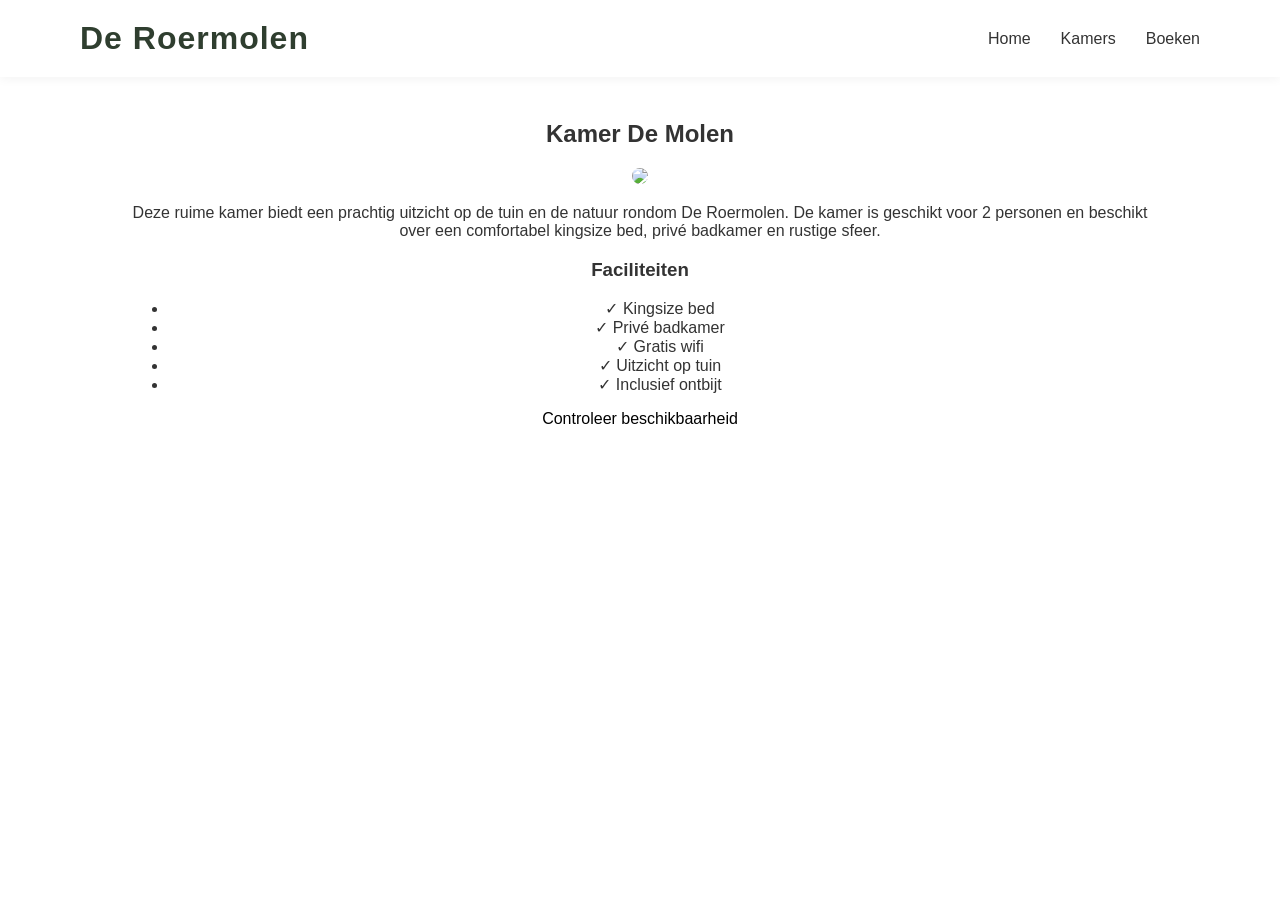
==== kamer-molen.html @ c5a3c2ef "Create kamer-molen.html" ====
<!DOCTYPE html>
<html lang="nl">

<head>

<meta charset="UTF-8">
<meta name="viewport" content="width=device-width, initial-scale=1">

<title>Kamer De Molen | De Roermolen</title>

<link rel="stylesheet" href="style.css">

</head>

<body>

<header>

<div class="logo">De Roermolen</div>

<nav>
<a href="index.html">Home</a>
<a href="index.html#verblijf">Kamers</a>
<a href="index.html#booking">Boeken</a>
</nav>

</header>


<section class="section">

<h1>Kamer De Molen</h1>

<img src="images/kamer1.jpg" style="width:100%;max-width:900px;border-radius:10px;">

<p>

Deze ruime kamer biedt een prachtig uitzicht op de tuin en de natuur rondom De Roermolen.  
De kamer is geschikt voor 2 personen en beschikt over een comfortabel kingsize bed, privé badkamer en rustige sfeer.

</p>

<h3>Faciliteiten</h3>

<ul>

<li>✓ Kingsize bed</li>
<li>✓ Privé badkamer</li>
<li>✓ Gratis wifi</li>
<li>✓ Uitzicht op tuin</li>
<li>✓ Inclusief ontbijt</li>

</ul>

<a class="btn" href="index.html#booking">Controleer beschikbaarheid</a>

</section>

</body>
</html>
---- style.css ----
body{

margin:0;
font-family:Arial;
color:#333;

}

header{
display:flex;
justify-content:space-between;
align-items:center;
padding:20px 80px;
background:white;
position:fixed;
top:0;
width:100%;
box-sizing:border-box;
z-index:1000;
box-shadow:0 2px 10px rgba(0,0,0,0.05);
  
}

nav a{
position:relative;
text-decoration:none;
color:#333;
font-weight:500;
font-size:16px;
}

nav a::after{
content:"";
position:absolute;
left:0;
bottom:-4px;
width:0;
height:2px;
background:#6b8e23;
transition:0.3s;
}

nav a:hover::after{
width:100%;
}

nav{
display:flex;
gap:30px;
}

.hero{
height:90vh;
position:relative;
display:flex;
align-items:flex-start;
justify-content:center;
text-align:center;
color:white;
padding-top:160px;
overflow:hidden;
background:url("images/hero.jpg") center/cover no-repeat;
}

.slider{
position:absolute;
width:100%;
height:100%;
}

.slide{
position:absolute;
width:100%;
height:100%;
object-fit:cover;
opacity:0;
transition:opacity 1s;
}

.slide.active{
opacity:1;
}

.hero::before{
content:"";
position:absolute;
top:0;
left:0;
width:100%;
height:100%;
background:rgba(0,0,0,0.45);
}

.hero-text{
position:relative;
z-index:2;
max-width:700px;
margin-top:-40px;
}

.hero h1{
font-size:72px;
text-shadow:0 4px 20px rgba(0,0,0,0.7);
}

.hero p{
font-size:20px;
text-shadow:0 2px 10px rgba(0,0,0,0.7);

}

.logo{
font-size:32px;
font-weight:900;
letter-spacing:1px;
color:#2f3e2f;
}

.btn{

background:white;
color:black;
padding:14px 30px;
border-radius:30px;
text-decoration:none;

}

.section{

padding:100px 10%;
text-align:center;

}

.cards{

display:flex;
gap:40px;
justify-content:center;

}

.card{
width:300px;
background:white;
border-radius:10px;
overflow:hidden;
box-shadow:0 6px 20px rgba(0,0,0,0.08);
transition:0.3s;
}

.card:hover{
transform:translateY(-5px);
}

.card img{
width:100%;
height:220px;
object-fit:cover;
}

.gallery{

display:grid;
grid-template-columns:repeat(4,1fr);
gap:10px;

}

.gallery img{

width:100%;
height:250px;
object-fit:cover;

}

.reviews{

background:#f5f5f5;
padding:80px;
text-align:center;

}

.review-grid{

display:flex;
gap:40px;
justify-content:center;

}

form{

max-width:500px;
margin:auto;
display:flex;
flex-direction:column;
gap:15px;

}

input, textarea{

padding:12px;

}

button{

padding:12px;
background:black;
color:white;
border:none;

}

footer{

background:#222;
color:white;
padding:40px;
text-align:center;
}

header h1{
font-size:34px;
font-weight:800;
margin:0;
letter-spacing:1px;
}

@media (max-width:900px){

header{
flex-direction:column;
text-align:center;
}

header h1{
font-size:32px;
font-weight:800;
margin:0;
}

.cards{
flex-direction:column;
align-items:center;
}

.review-grid{
flex-direction:column;
}

.gallery{
grid-template-columns:repeat(2,1fr);
}

.hero h1{
font-size:40px;
}

}
.availability{
padding:80px 20px;
text-align:center;
}

.availability-content{
display:flex;
justify-content:center;
}

.availability iframe{
width:600px;
height:400px;
border:0;
}
.booking-box{
display:flex;
gap:15px;
justify-content:center;
margin-bottom:40px;
flex-wrap:wrap;
}

.map{
display:flex;
justify-content:center;
}

.map iframe{
width:100%;
max-width:1000px;
height:500px;
border:0;
border-radius:10px;
}
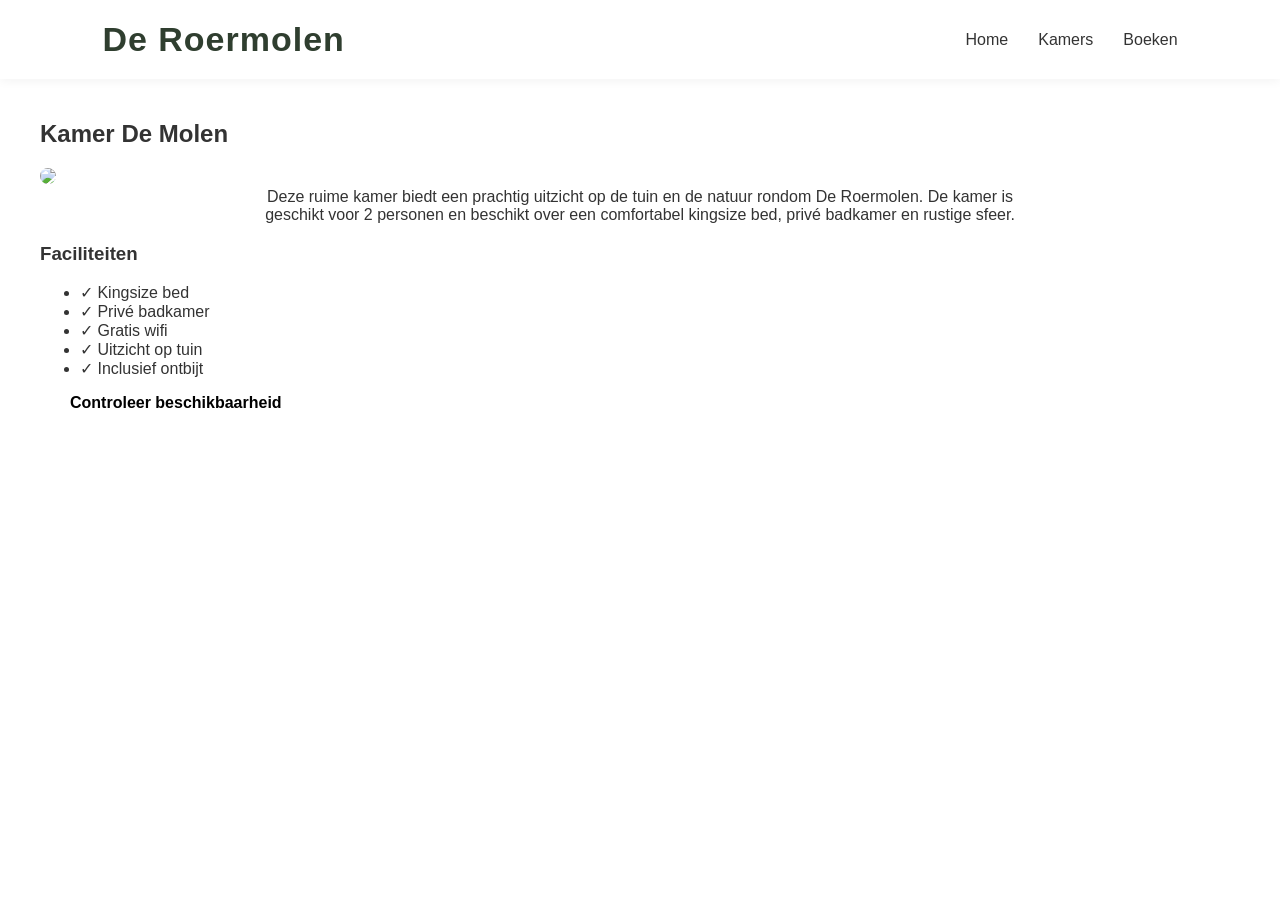
==== commit ccc18fa8: "Update kamer-molen.html" ====
--- a/kamer-molen.html
+++ b/kamer-molen.html
@@ -31,7 +31,7 @@
 
 <h1>Kamer De Molen</h1>
 
-<img src="images/kamer1.jpg" style="width:100%;max-width:900px;border-radius:10px;">
+<img src="images/Kamer 2 keuken.jpg" style="width:100%;max-width:900px;border-radius:10px;">
 
 <p>
 
--- a/style.css
+++ b/style.css
@@ -1,3 +1,7 @@
+html{
+scroll-behavior:smooth;
+}
+
 body{
 
 margin:0;
@@ -10,15 +14,61 @@
 display:flex;
 justify-content:space-between;
 align-items:center;
-padding:20px 80px;
+padding:20px 8%;
 background:white;
 position:fixed;
 top:0;
+left:0;
 width:100%;
 box-sizing:border-box;
 z-index:1000;
 box-shadow:0 2px 10px rgba(0,0,0,0.05);
-  
+}
+
+/* HERO FULL WIDTH */
+.hero{
+height:90vh;
+position:relative;
+display:flex;
+align-items:center;
+justify-content:center;
+text-align:center;
+color:white;
+overflow:hidden;
+background:url("images/hero.jpg") center/cover no-repeat;
+width:100%;
+margin-top:80px;
+}
+
+/* GEWONE SECTIONS GECENTREERD */
+section:not(.hero){
+scroll-margin-top:100px;
+padding:100px 20px;
+max-width:1200px;
+margin:auto;
+}
+
+section h2{
+text-align:center;
+margin-bottom:40px;
+font-size:32px;
+position:relative;
+}
+
+section h2::after{
+content:"";
+width:60px;
+height:3px;
+background:#6b8e23;
+display:block;
+margin:10px auto 0;
+border-radius:3px;
+}
+
+section p{
+text-align:center;
+max-width:800px;
+margin:auto;
 }
 
 nav a{
@@ -49,37 +99,6 @@
 gap:30px;
 }
 
-.hero{
-height:90vh;
-position:relative;
-display:flex;
-align-items:flex-start;
-justify-content:center;
-text-align:center;
-color:white;
-padding-top:160px;
-overflow:hidden;
-background:url("images/hero.jpg") center/cover no-repeat;
-}
-
-.slider{
-position:absolute;
-width:100%;
-height:100%;
-}
-
-.slide{
-position:absolute;
-width:100%;
-height:100%;
-object-fit:cover;
-opacity:0;
-transition:opacity 1s;
-}
-
-.slide.active{
-opacity:1;
-}
 
 .hero::before{
 content:"";
@@ -94,8 +113,9 @@
 .hero-text{
 position:relative;
 z-index:2;
-max-width:700px;
-margin-top:-40px;
+max-width:600px;
+margin:auto;
+padding:0 20px;
 }
 
 .hero h1{
@@ -110,48 +130,49 @@
 }
 
 .logo{
-font-size:32px;
+font-size:34px;
 font-weight:900;
 letter-spacing:1px;
 color:#2f3e2f;
 }
 
 .btn{
-
 background:white;
 color:black;
 padding:14px 30px;
 border-radius:30px;
 text-decoration:none;
-
-}
-
-.section{
-
-padding:100px 10%;
-text-align:center;
-
-}
+font-weight:600;
+transition:0.3s;
+}
+
+.btn:hover{
+background:#6b8e23;
+color:white;
+transform:translateY(-2px);
+}
+
 
 .cards{
-
 display:flex;
 gap:40px;
 justify-content:center;
-
+flex-wrap:wrap;
 }
 
 .card{
-width:300px;
+max-width:320px;
+width:100%;
 background:white;
-border-radius:10px;
+border-radius:12px;
 overflow:hidden;
-box-shadow:0 6px 20px rgba(0,0,0,0.08);
-transition:0.3s;
+box-shadow:0 10px 30px rgba(0,0,0,0.08);
+transition:all 0.3s ease;
 }
 
 .card:hover{
-transform:translateY(-5px);
+transform:translateY(-8px);
+box-shadow:0 10px 30px rgba(0,0,0,0.12);
 }
 
 .card img{
@@ -161,27 +182,26 @@
 }
 
 .gallery{
-
 display:grid;
-grid-template-columns:repeat(4,1fr);
+grid-template-columns:repeat(auto-fit, minmax(220px, 1fr));
 gap:10px;
-
 }
 
 .gallery img{
-
 width:100%;
 height:250px;
 object-fit:cover;
-
+transition:transform 0.4s ease, filter 0.4s ease;
+}
+
+.gallery img:hover{
+transform:scale(1.05);
+filter:brightness(1.05);
 }
 
 .reviews{
-
 background:#f5f5f5;
-padding:80px;
-text-align:center;
-
+text-align:center;
 }
 
 .review-grid{
@@ -193,27 +213,50 @@
 }
 
 form{
-
-max-width:500px;
-margin:auto;
-display:flex;
-flex-direction:column;
-gap:15px;
-
+max-width:800px;
+margin:40px auto;
+display:grid;
+grid-template-columns:1fr 1fr;
+gap:20px;
+align-items:start;
+}
+
+form textarea{
+grid-column:1 / -1;
+min-height:120px;
+}
+
+form button{
+grid-column:1 / -1;
+justify-self:center;
+margin-top:10px;
 }
 
 input, textarea{
-
-padding:12px;
-
+padding:14px;
+border-radius:6px;
+border:1px solid #ddd;
+font-size:16px;
+}
+
+input:focus, textarea:focus{
+outline:none;
+border-color:#6b8e23;
 }
 
 button{
-
-padding:12px;
-background:black;
+padding:14px 30px;
+background:#6b8e23;
 color:white;
 border:none;
+border-radius:30px;
+cursor:pointer;
+font-weight:600;
+transition:0.3s;
+}
+
+button:hover{
+background:#556b1f;
 
 }
 
@@ -225,24 +268,35 @@
 text-align:center;
 }
 
-header h1{
-font-size:34px;
-font-weight:800;
-margin:0;
-letter-spacing:1px;
-}
-
-@media (max-width:900px){
+
+@media (max-width:600px){
+
+.hero{
+height:80vh;
+}
+
+.hero p{
+font-size:16px;
+}
 
 header{
-flex-direction:column;
-text-align:center;
-}
-
-header h1{
-font-size:32px;
-font-weight:800;
-margin:0;
+padding:15px;
+}
+
+.logo{
+font-size:28px;
+}
+  
+form{
+grid-template-columns:1fr;
+}
+nav{
+gap:15px;
+margin-top:10px;
+width:100%;
+text-align:center;
+flex-wrap:wrap;
+justify-content:center;
 }
 
 .cards{
@@ -259,7 +313,7 @@
 }
 
 .hero h1{
-font-size:40px;
+font-size:34px;
 }
 
 }
@@ -274,9 +328,11 @@
 }
 
 .availability iframe{
-width:600px;
+width:100%;
+max-width:600px;
 height:400px;
 border:0;
+
 }
 .booking-box{
 display:flex;
@@ -294,7 +350,33 @@
 .map iframe{
 width:100%;
 max-width:1000px;
-height:500px;
+height:50vh;
 border:0;
 border-radius:10px;
 }
+
+.facilities{
+list-style:none;
+padding:0;
+margin:40px auto;
+max-width:700px;
+
+display:grid;
+grid-template-columns:repeat(2,1fr);
+gap:20px;
+font-size:18px;
+}
+
+.facilities li{
+background:#f8f8f8;
+padding:15px 20px;
+border-radius:10px;
+text-align:left;
+box-shadow:0 4px 10px rgba(0,0,0,0.05);
+transition:0.3s;
+}
+
+.facilities li:hover{
+transform:translateY(-3px);
+box-shadow:0 8px 20px rgba(0,0,0,0.08);
+}
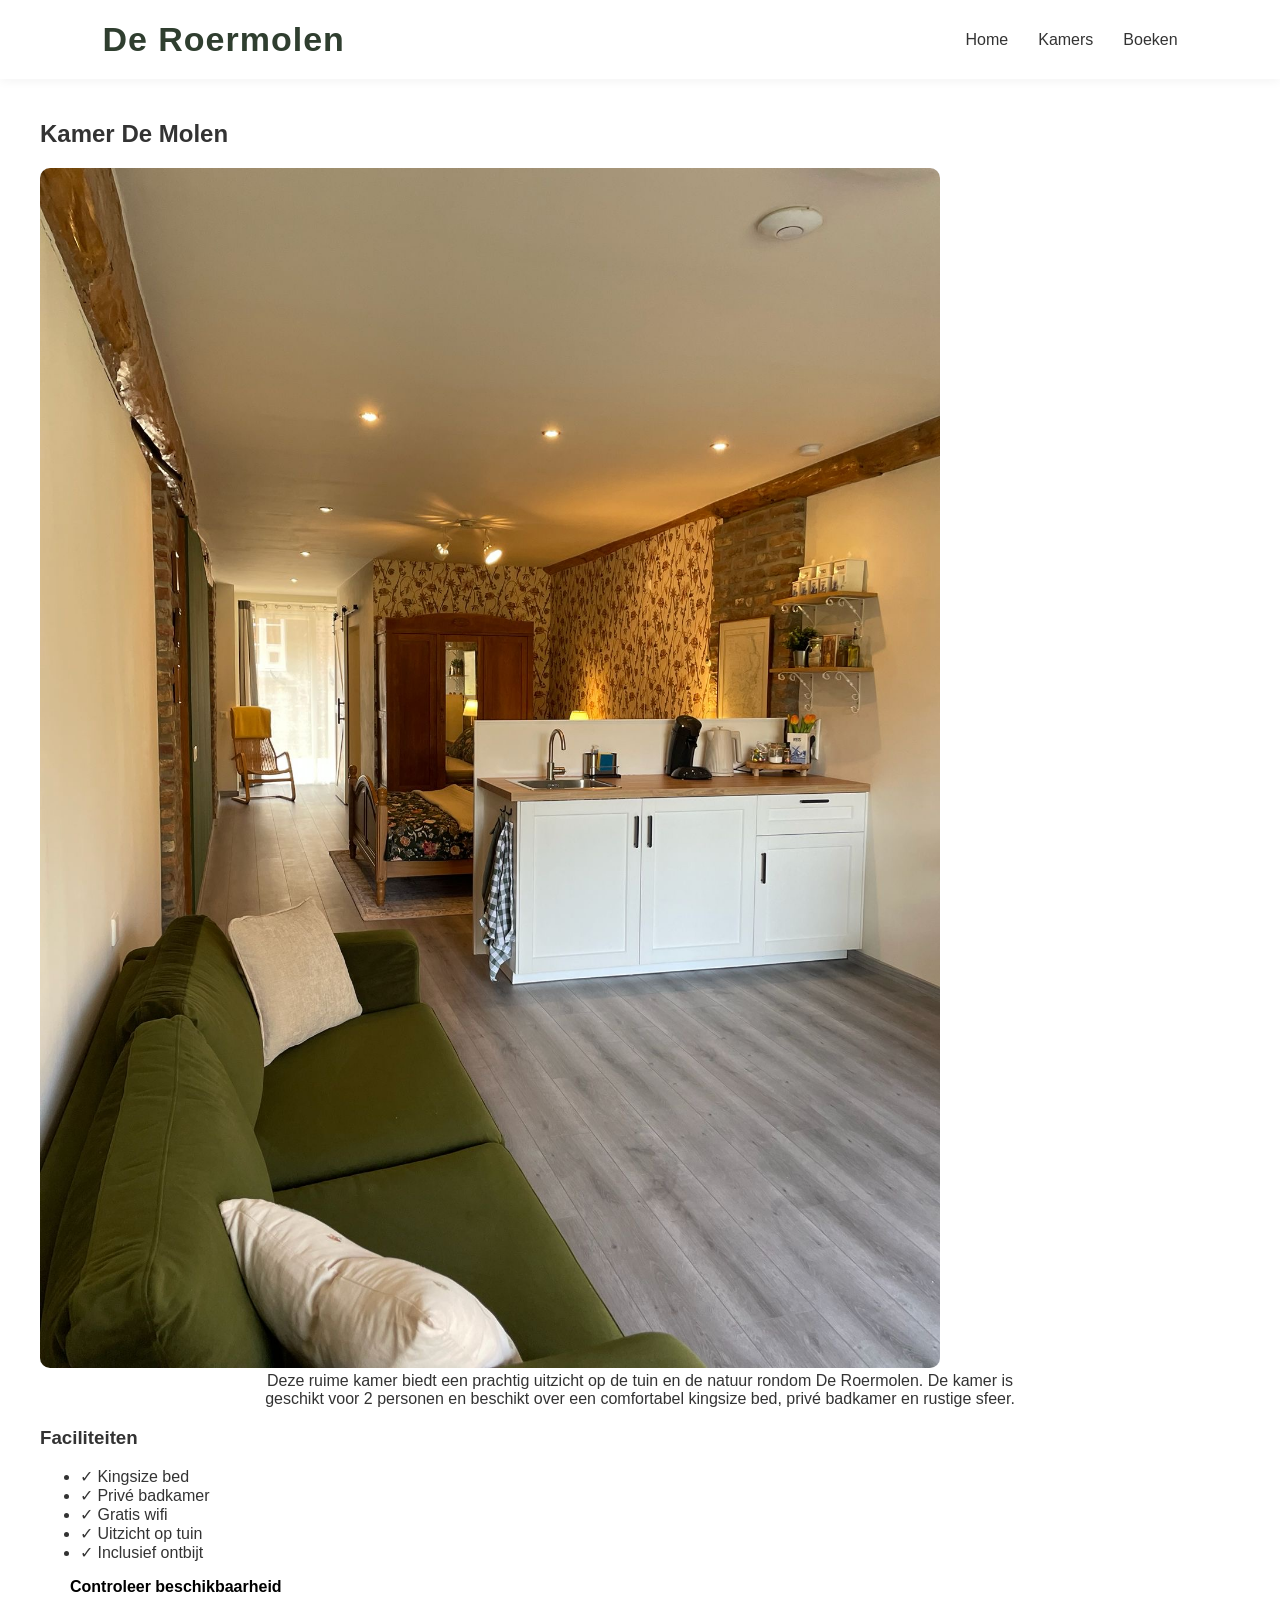
==== commit c1e18bb1: "Update kamer-molen.html" ====
--- a/kamer-molen.html
+++ b/kamer-molen.html
@@ -31,7 +31,7 @@
 
 <h1>Kamer De Molen</h1>
 
-<img src="images/Kamer 2 keuken.jpg" style="width:100%;max-width:900px;border-radius:10px;">
+<img src="images/Kamer-2-keuken.JPG" style="width:100%;max-width:900px;border-radius:10px;">
 
 <p>
 
--- a/style.css
+++ b/style.css
@@ -52,7 +52,7 @@
 text-align:center;
 margin-bottom:40px;
 font-size:32px;
-position:relative;
+relative;
 }
 
 section h2::after{
@@ -72,7 +72,7 @@
 }
 
 nav a{
-position:relative;
+relative;
 text-decoration:none;
 color:#333;
 font-weight:500;
@@ -81,7 +81,7 @@
 
 nav a::after{
 content:"";
-position:absolute;
+absolute;
 left:0;
 bottom:-4px;
 width:0;
@@ -102,7 +102,7 @@
 
 .hero::before{
 content:"";
-position:absolute;
+absolute;
 top:0;
 left:0;
 width:100%;
@@ -111,7 +111,7 @@
 }
 
 .hero-text{
-position:relative;
+relative;
 z-index:2;
 max-width:600px;
 margin:auto;
